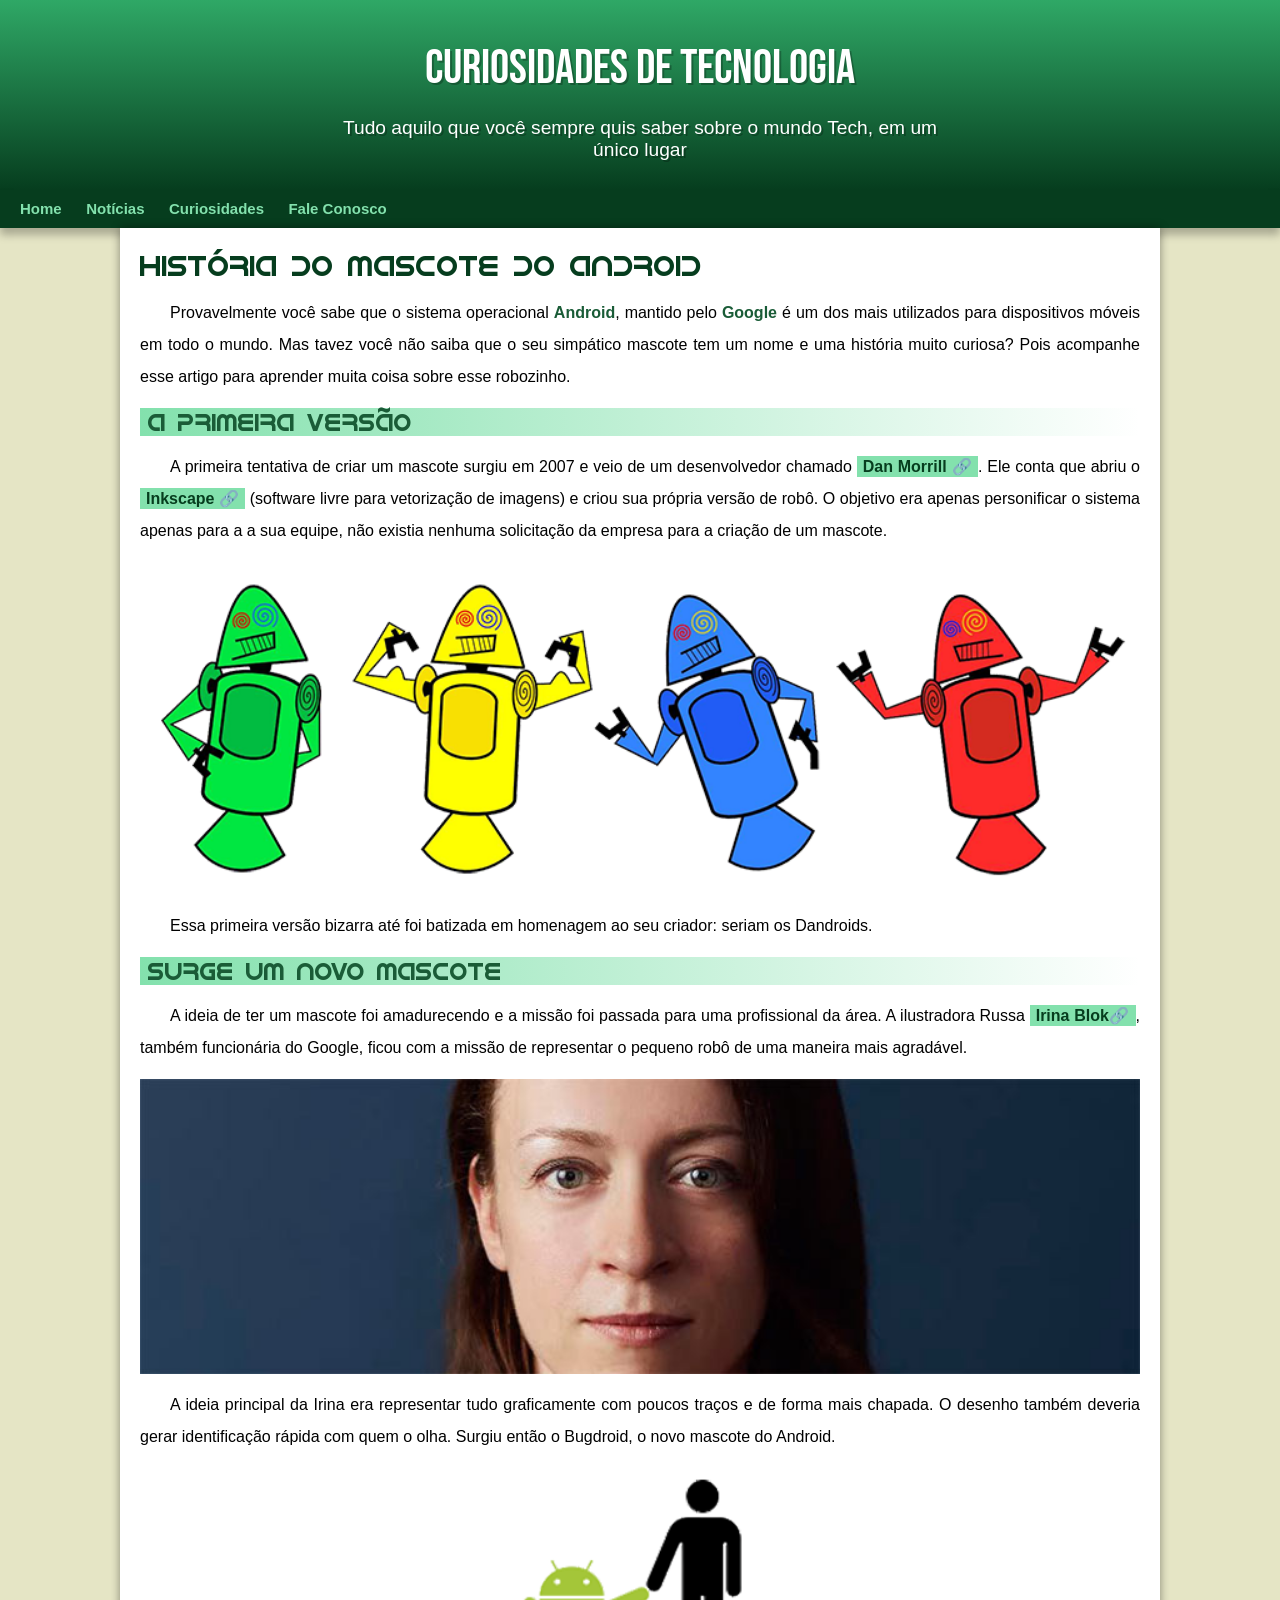
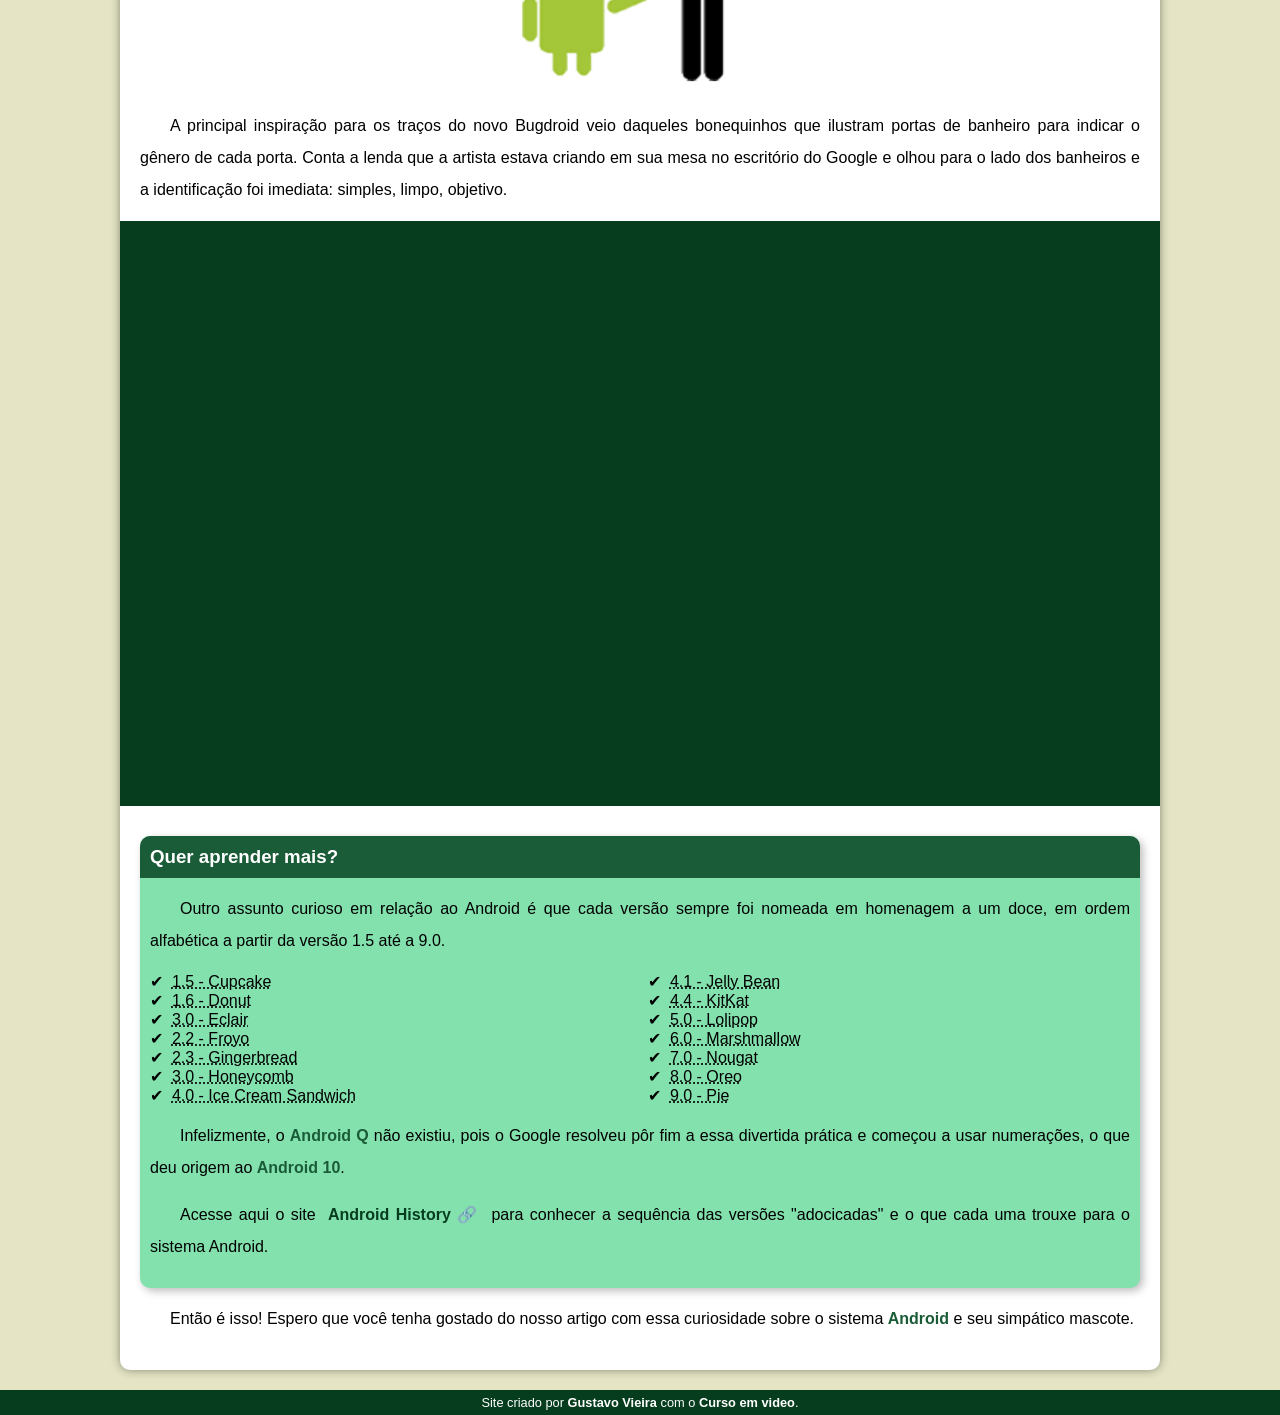
==== index.html @ 9ab56a71 "novo site" ====
<!DOCTYPE html>
<html lang="pt-br">
<head>
    <meta charset="UTF-8">
    <meta http-equiv="X-UA-Compatible" content="IE=edge">
    <meta name="viewport" content="width=device-width, initial-scale=1.0">
    <title>Teste com o mascote do Android</title>
    <link rel="stylesheet" href="estilo/style.css">
    <link rel="shortcut icon" href="imagens/favicon.ico" type="image/x-icon">
</head>
<body>
    <header>
        <h1>Curiosidades de Tecnologia
        </h1>
        <p>Tudo aquilo que você sempre quis saber sobre o mundo Tech, em um único lugar
        </p>
    </header>
        <nav>
            <a href="#">Home</a>
            <a href="#">Notícias</a>
            <a href="#">Curiosidades</a>
            <a href="#">Fale Conosco</a>
        </nav>
    <main>
        <article>
            <h1>História do Mascote do Android
            </h1>
            <p>Provavelmente você sabe que o sistema operacional <strong>Android</strong>, mantido pelo <strong>Google</strong> é um dos mais utilizados para dispositivos móveis em todo o mundo. Mas tavez você não saiba que o seu simpático mascote tem um nome e uma história muito curiosa? Pois acompanhe esse artigo para aprender muita coisa sobre esse robozinho.
            </p>
            <h2>A primeira versão
            </h2>
            <p>A primeira tentativa de criar um mascote surgiu em 2007 e veio de um desenvolvedor chamado <a href="" class="externo" target="_blank">Dan Morrill</a>. Ele conta que abriu o <a href="" class="externo" target="_blank">Inkscape</a> (software livre para vetorização de imagens) e criou sua própria versão de robô. O objetivo era apenas personificar o sistema apenas para a a sua equipe, não existia nenhuma solicitação da empresa para a criação de um mascote.
            </p>
            <picture>
                <source media="(max-width: 500px)" srcset="imagens\dan-droids-pq.png">
                <img src="imagens/dan-droids.png" alt="">
            </picture>
            <p>Essa primeira versão bizarra até foi batizada em homenagem ao seu criador: seriam os Dandroids.
            </p>
            <h2>Surge um novo mascote
            </h2>
            <p>A ideia de ter um mascote foi amadurecendo e a missão foi passada para uma profissional da área. A ilustradora Russa <a href="" type="externo" target="_blank">Irina Blok🔗</a>, também funcionária do Google, ficou com a missão de representar o pequeno robô de uma maneira mais agradável.
            </p>
            <picture>
                <source media="(max-width: 600px)" srcset="imagens/irina-blok-pq.jpg">
                <img src="imagens/irina-blok.jpg" alt="">
            </picture>
            <p>A ideia principal da Irina era representar tudo graficamente com poucos traços e de forma mais chapada. O desenho também deveria gerar identificação rápida com quem o olha. Surgiu então o Bugdroid, o novo mascote do Android.
            </p>
            <img src="imagens/bugdroid.png" class="pequena" alt="">
            <p>A principal inspiração para os traços do novo Bugdroid veio daqueles bonequinhos que ilustram portas de banheiro para indicar o gênero de cada porta. Conta a lenda que a artista estava criando em sua mesa no escritório do Google e olhou para o lado dos banheiros e a identificação foi imediata: simples, limpo, objetivo.
            </p>
            <div class="video">
                <iframe width="560" height="315" src="https://www.youtube.com/embed/l2UDgpLz20M" title="YouTube video player" frameborder="0" allow="accelerometer; autoplay; clipboard-write; encrypted-media; gyroscope; picture-in-picture; web-share" allowfullscreen></iframe>
            </div>
            <aside>
                <h3>Quer aprender mais?</h3>
                    <p>Outro assunto curioso em relação ao Android é que cada versão sempre foi nomeada em homenagem a um doce, em ordem alfabética a partir da versão 1.5 até a 9.0.
                    </p>
                    <ul>
                        <li><abbr title="Bolo de copo">1.5 - Cupcake</abbr></li>
                        <li><abbr title="Rosquinha">1.6 - Donut</abbr></li>
                        <li><abbr title="Bomba  de chocolate">3.0 - Eclair</abbr></li>
                        <li><abbr title="Iogurte Congelado">2.2 - Froyo
                        </abbr></li>
                        <li><abbr title="Gengibre">2.3 - Gingerbread
                        </abbr></li>
                        <li><abbr title="Favo de Mel">3.0 - Honeycomb
                        </abbr></li>
                        <li><abbr title="Sanduiche de Sorvete">4.0 - Ice Cream Sandwich
                        </abbr></li>
                        <li><abbr title="Jujuba">4.1 - Jelly Bean
                        </abbr></li>
                        <li><abbr title="KitKat">4.4 - KitKat
                        </abbr></li>
                        <li><abbr title="Pirulito">5.0 - Lolipop
                        </abbr></li>
                        <li><abbr title="Marshmallow">6.0 - Marshmallow
                        </abbr></li>
                        <li><abbr title="Torrone">7.0 - Nougat
                        </abbr></li>
                        <li><abbr title="Oreo">8.0 - Oreo
                        </abbr></li>
                        <li><abbr title="Torta">9.0 - Pie
                        </abbr></li>
                    </ul>
                        <p>Infelizmente, o <strong>Android Q</strong> não existiu, pois o Google resolveu pôr fim a essa divertida prática e começou a usar numerações, o que deu origem ao <strong>Android 10</strong>.
                        </p>
                        <p>Acesse aqui o site <a href="" class="externo" target="_blank">Android History</a> para conhecer a sequência das versões "adocicadas" e o que cada uma trouxe para o sistema Android.
                        </p>
            </aside>
            <p>Então é isso! Espero que você tenha gostado do nosso artigo com essa curiosidade sobre o sistema <strong>Android</strong> e seu simpático mascote.</p>
        </article>
    </main>
    <footer>
        <p>Site criado por <a>Gustavo Vieira</a> com o <a>Curso em video</a>.</p>
    </footer>
</body>
</html>
---- estilo/style.css ----
@charset "UTF-8";

@import url('https://fonts.googleapis.com/css2?family=Bebas+Neue&display=swap');

@font-face {
    font-family: 'Android';
    src: url('../fontes/idroid.otf') format('opentype');
    font-weight: normal 
}

:root {
    --cor0: #e5e5c5;
    --cor1: #83e1ad;
    --cor2: #3ddc84;
    --cor3: #2fa866;
    --cor4: #1a5c37;
    --cor5: #063d1e;

    --fonte-padrao: Arial, Verdana, Helvetica, sans-serif; 
    --fonte-destaque: 'Bebas Neue', cursive;
    --fonte-android: 'Android', cursive;
}

* {
    padding: 0px;
    margin: 0px;
}

a.externo::after {
    content: '\00A0\1F517';
}

body {
    background-color: var(--cor0);
    font-family: var(--fonte-padrao);
}

header {
    color: white;
    background-image: linear-gradient(to bottom, var(--cor3), var(--cor5));
    background-color: var(--cor4);
    min-height: 150px;
    text-align: center;
    padding-top: 40px;
}

header  h1 {
    font-family: var(--fonte-destaque);
    margin-bottom: 20px;
    font-weight: normal;
    font-size: 3em;
    text-shadow: 2px 2px 0px rgba(0, 0, 0, 0.253);
}

header  p {
    font-family: var(--fonte-padrao);
    font-size: 1.2em;
    max-width: 600px;
    padding-right: 10px;
    padding-left: 10px;
    margin: auto;
    margin-bottom: 30px;
    text-shadow: 2px 2px 0px rgba(0, 0, 0, 0.253);

}

nav {
    background-color: var(--cor5);
    padding: 10px;
    box-shadow: 0px 7px 8px rgba(0, 0, 0, 0.26);
}

nav  a {
    color: var(--cor1);
    padding: 10px;
    border-radius: 5px;
    text-decoration: none;
    font-weight: bold;
    transition-duration: 0.3s;
    font-size: 15px;
}

nav  a:hover {
    background-color: var(--cor3);
    color: var(--cor5);
}

main {
    min-width: 300px;
    max-width: 1000px;
    margin: auto;
    margin-bottom: 20px;
    padding: 20px;
    background-color: white;
    box-shadow: 0px 0px 10px rgba(0, 0, 0, 0.418);
    border-radius: 0px 0px 10px 10px;
}

main  h1 {
    font-family: var(--fonte-android);
    color: var(--cor5);
    font-weight: normal;
    font-size: 1.8em ;
}

main  h2 {
    font-family: var(--fonte-android);
    color: var(--cor4);
    font-weight: normal;
    background-image: linear-gradient(to right, var(--cor1), transparent);
    text-indent: 8px;
}

main p {
    margin: 15px 0px;
    text-align: justify;
    text-indent: 30px;
    font-size: 1em;
    line-height: 2em;
}

main strong {
    color: var(--cor4);
}

main a {
    text-decoration: none;
    font-weight: bold;
    color: var(--cor5);
    background-color: var(--cor1);
    padding: 2px 6px;
}

main a:hover {
    color: var(--cor4);
    text-decoration: underline;
}

main img {
    width: 100%;
    display: block;
    margin: auto;
}

main img.pequena {
    max-width: 350px;
    margin: auto;
}

div.video {
    background-color: var(--cor5);
    margin: 0px -20px 30px -20px;
    padding: 20px;
    padding-bottom: 56.5%;
    position: relative;
}

div.video > iframe {
    position: absolute;
    top: 5%;
    left: 5%;
    width: 90%;
    height: 90%;
}

aside {
    background-color: var(--cor1);
    padding: 10px;
    border-radius: 10px;
    box-shadow: 3px 3px 8px rgba(0, 0, 0, 0.267);
}

aside h3 {
    background-color: var(--cor4);
    color: white;
    padding: 10px;
    margin: -10px -10px 0px  -10px;
    border-radius: 10px 10px 0px 0px;
}

aside ul {
    list-style-type: '\2714\00A0\00A0';
    list-style-position: inside;
    columns: 2;
}

footer {
    background-color: var(--cor5);
    color: white;
    text-align: center;
    font-size: 0.8em;
    padding: 5px;
}

footer a {
    color: white;
    font-weight: bolder;
    text-decoration: none;
}

footer a:hover {
    text-decoration: underline;
    color: var(--cor1);
}
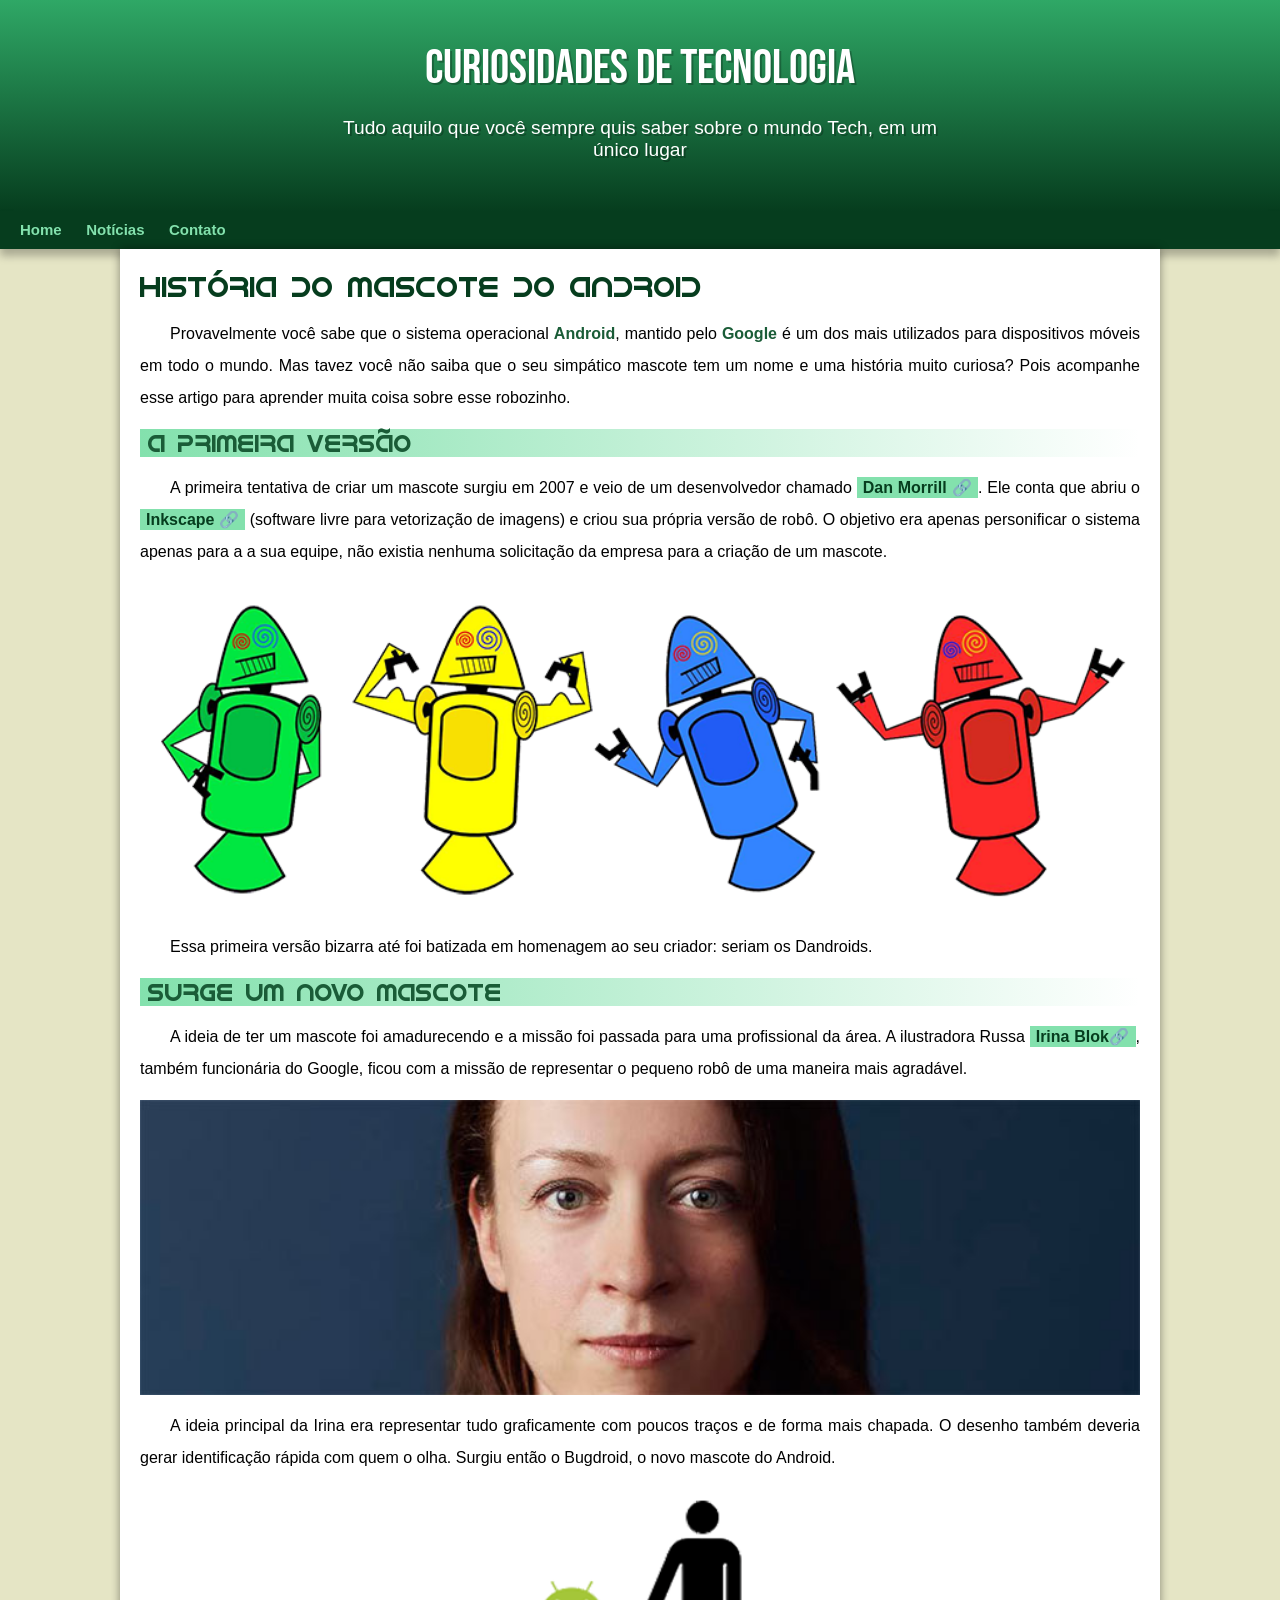
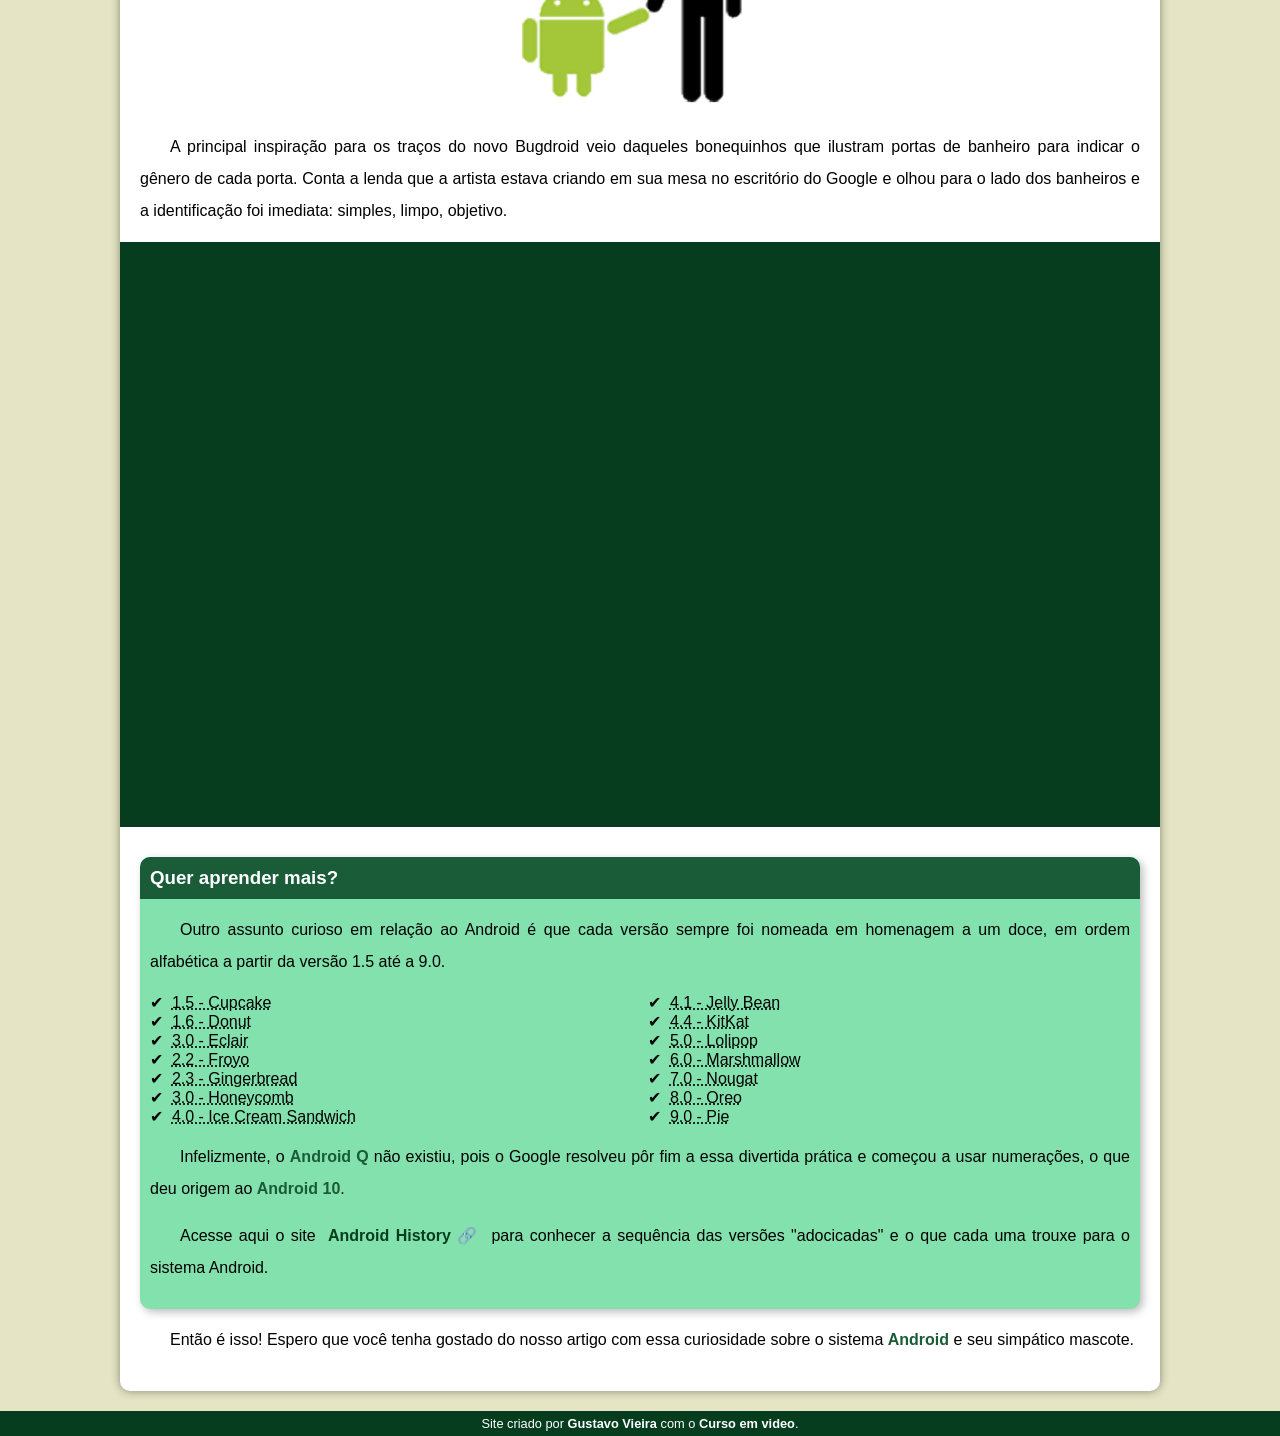
==== commit 114d43f6: "problema de padding corrigido" ====
--- a/index.html
+++ b/index.html
@@ -18,8 +18,7 @@
         <nav>
             <a href="#">Home</a>
             <a href="#">Notícias</a>
-            <a href="#">Curiosidades</a>
-            <a href="#">Fale Conosco</a>
+            <a href="#">Contato</a>
         </nav>
     <main>
         <article>
--- a/estilo/style.css
+++ b/estilo/style.css
@@ -59,7 +59,7 @@
     padding-right: 10px;
     padding-left: 10px;
     margin: auto;
-    margin-bottom: 30px;
+    padding-bottom: 50px;
     text-shadow: 2px 2px 0px rgba(0, 0, 0, 0.253);
 
 }
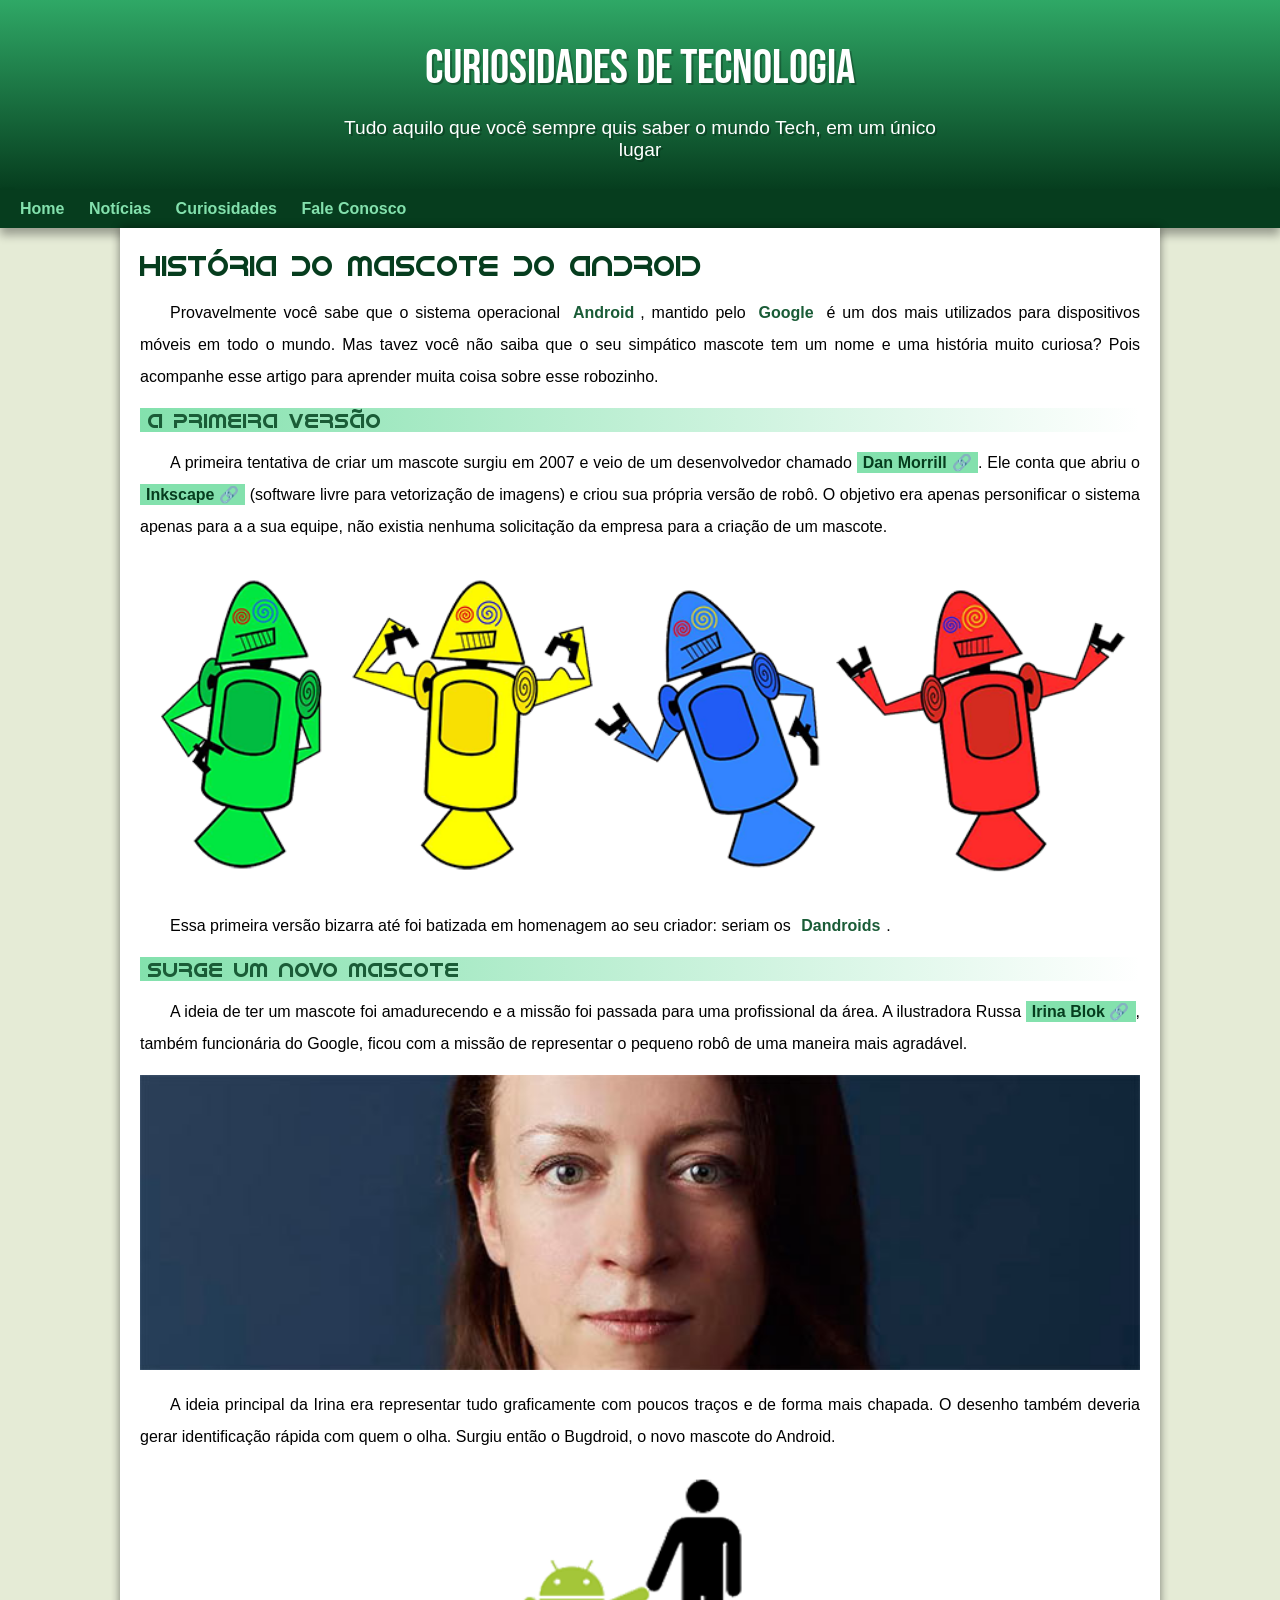
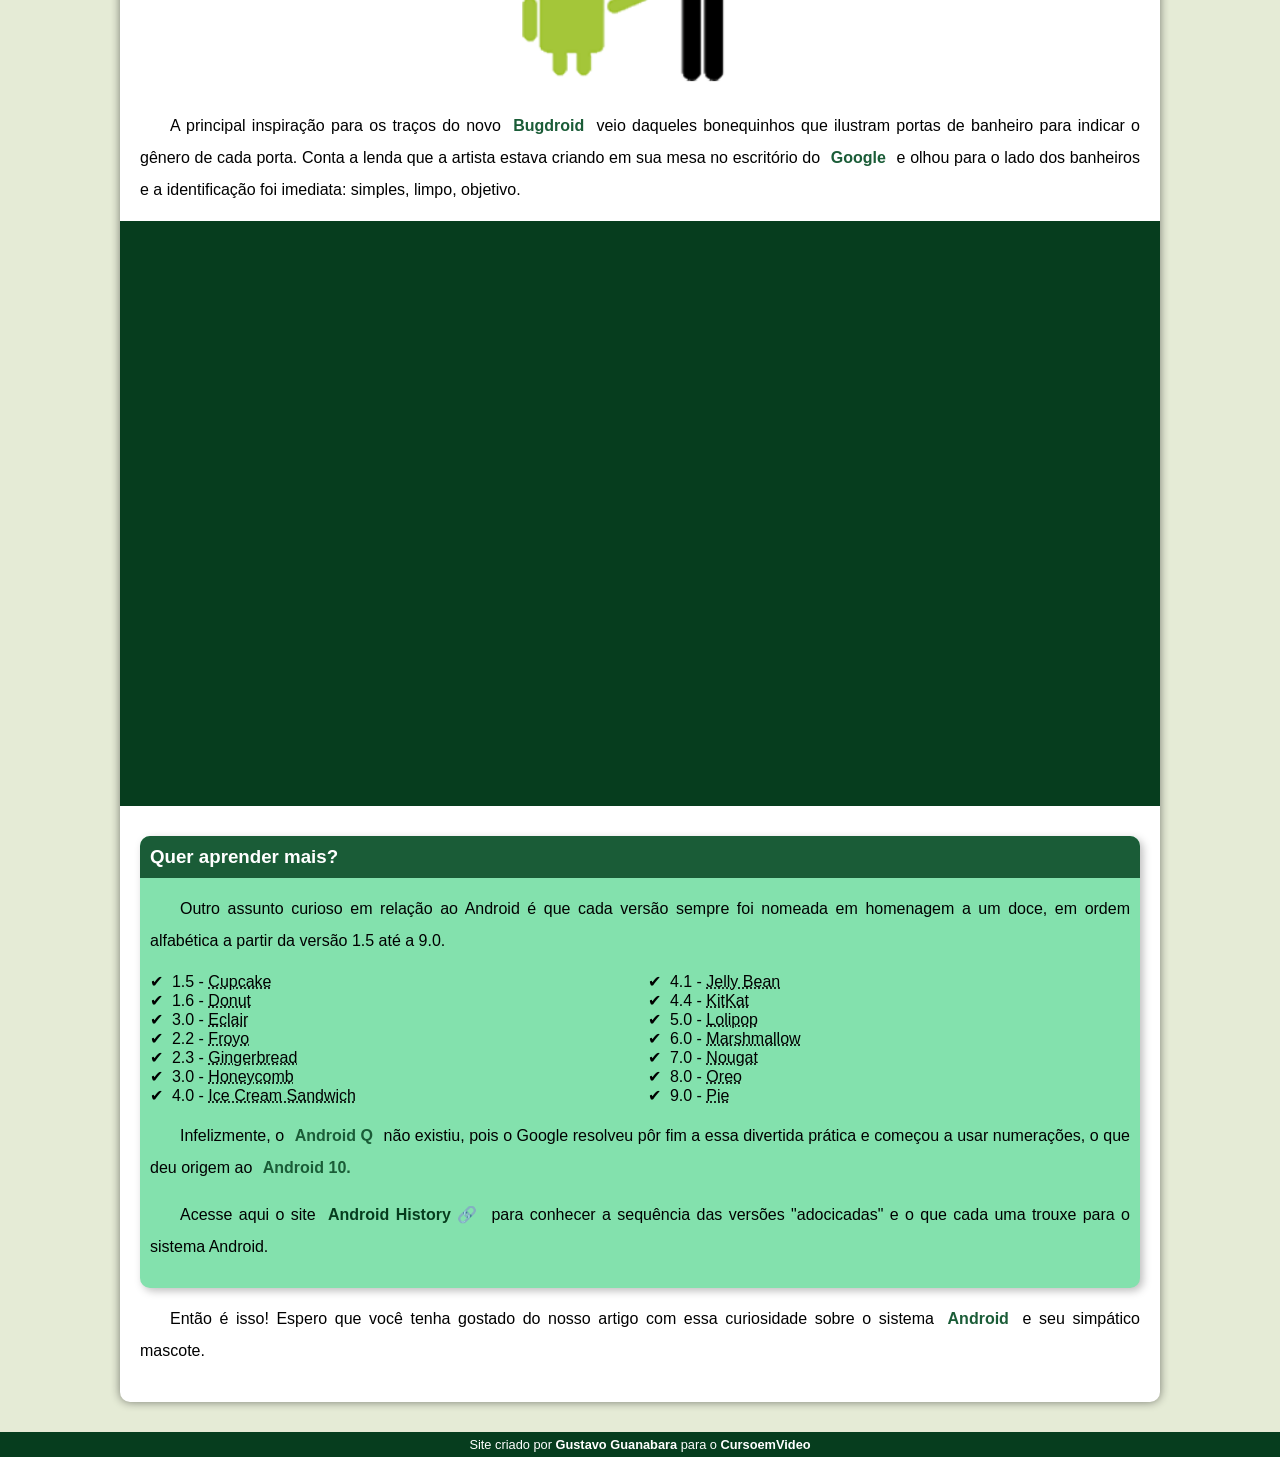
==== commit a5515fe2: "Novo site" ====
--- a/index.html
+++ b/index.html
@@ -2,97 +2,89 @@
 <html lang="pt-br">
 <head>
     <meta charset="UTF-8">
-    <meta http-equiv="X-UA-Compatible" content="IE=edge">
     <meta name="viewport" content="width=device-width, initial-scale=1.0">
-    <title>Teste com o mascote do Android</title>
+    <title>Como surgiu o mascote do Android?</title>
+    <link rel="shortcut icon" href="imagens/favicon.ico" type="image/x-icon">
     <link rel="stylesheet" href="estilo/style.css">
-    <link rel="shortcut icon" href="imagens/favicon.ico" type="image/x-icon">
 </head>
 <body>
     <header>
-        <h1>Curiosidades de Tecnologia
-        </h1>
-        <p>Tudo aquilo que você sempre quis saber sobre o mundo Tech, em um único lugar
-        </p>
+        <h1>Curiosidades de Tecnologia</h1>
+        <p>Tudo aquilo que você sempre quis saber o mundo Tech, em um único lugar</p>
     </header>
-        <nav>
-            <a href="#">Home</a>
-            <a href="#">Notícias</a>
-            <a href="#">Contato</a>
-        </nav>
+    <nav>
+        <a href="#">Home</a>
+        <a href="#">Notícias</a>
+        <a href="#">Curiosidades</a>
+        <a href="#">Fale Conosco</a>
+    </nav>
     <main>
-        <article>
-            <h1>História do Mascote do Android
-            </h1>
-            <p>Provavelmente você sabe que o sistema operacional <strong>Android</strong>, mantido pelo <strong>Google</strong> é um dos mais utilizados para dispositivos móveis em todo o mundo. Mas tavez você não saiba que o seu simpático mascote tem um nome e uma história muito curiosa? Pois acompanhe esse artigo para aprender muita coisa sobre esse robozinho.
-            </p>
-            <h2>A primeira versão
-            </h2>
-            <p>A primeira tentativa de criar um mascote surgiu em 2007 e veio de um desenvolvedor chamado <a href="" class="externo" target="_blank">Dan Morrill</a>. Ele conta que abriu o <a href="" class="externo" target="_blank">Inkscape</a> (software livre para vetorização de imagens) e criou sua própria versão de robô. O objetivo era apenas personificar o sistema apenas para a a sua equipe, não existia nenhuma solicitação da empresa para a criação de um mascote.
-            </p>
+        <article> 
+            <h1>História do Mascote do Android</h1>
+
+            <p>Provavelmente você sabe que o sistema operacional <strong>Android</strong>, mantido pelo <strong>Google</strong> é um dos mais utilizados para dispositivos móveis em todo o mundo. Mas tavez você não saiba que o seu simpático mascote tem um nome e uma história muito curiosa? Pois acompanhe esse artigo para aprender muita coisa sobre esse robozinho.</p>
+
+            <h2>A primeira versão</h2>
+
+            <p>A primeira tentativa de criar um mascote surgiu em 2007 e veio de um desenvolvedor chamado <a href="https://androidcommunity.com/dan-morrill-shows-us-the-android-mascot-that-almost-was-20130103/" target="_blank" class="externo">Dan Morrill</a>. Ele conta que abriu o <a href="https://inkscape.org/pt-br/" target="_blank" class="externo">Inkscape</a> (software livre para vetorização de imagens) e criou sua própria versão de robô. O objetivo era apenas personificar o sistema apenas para a a sua equipe, não existia nenhuma solicitação da empresa para a criação de um mascote.</p>
+
             <picture>
-                <source media="(max-width: 500px)" srcset="imagens\dan-droids-pq.png">
-                <img src="imagens/dan-droids.png" alt="">
+                <source media="(max-width: 670px)" srcset="imagens/dan-droids-pq.png" type="image/png">
+                <img src="imagens/dan-droids.png" alt="Primeiro mascote do Android">
             </picture>
-            <p>Essa primeira versão bizarra até foi batizada em homenagem ao seu criador: seriam os Dandroids.
-            </p>
-            <h2>Surge um novo mascote
-            </h2>
-            <p>A ideia de ter um mascote foi amadurecendo e a missão foi passada para uma profissional da área. A ilustradora Russa <a href="" type="externo" target="_blank">Irina Blok🔗</a>, também funcionária do Google, ficou com a missão de representar o pequeno robô de uma maneira mais agradável.
-            </p>
+
+            <p>Essa primeira versão bizarra até foi batizada em homenagem ao seu criador: seriam os <strong>Dandroids</strong>.</p>
+
+            <h2>Surge um novo mascote</h2>
+
+            <p>A ideia de ter um mascote foi amadurecendo e a missão foi passada para uma profissional da área. A ilustradora Russa <a href="https://www.irinablok.com/" target="_blank" class="externo">Irina Blok</a>, também funcionária do Google, ficou com a missão de representar o pequeno robô de uma maneira mais agradável.</p>
+
             <picture>
-                <source media="(max-width: 600px)" srcset="imagens/irina-blok-pq.jpg">
-                <img src="imagens/irina-blok.jpg" alt="">
+                <source media="(max-width: 670px)" srcset="imagens/irina-blok-pq.jpg" type="image/jpg">
+                <img src="imagens/irina-blok.jpg" alt="Criadora do Bugdroid">
             </picture>
-            <p>A ideia principal da Irina era representar tudo graficamente com poucos traços e de forma mais chapada. O desenho também deveria gerar identificação rápida com quem o olha. Surgiu então o Bugdroid, o novo mascote do Android.
-            </p>
-            <img src="imagens/bugdroid.png" class="pequena" alt="">
-            <p>A principal inspiração para os traços do novo Bugdroid veio daqueles bonequinhos que ilustram portas de banheiro para indicar o gênero de cada porta. Conta a lenda que a artista estava criando em sua mesa no escritório do Google e olhou para o lado dos banheiros e a identificação foi imediata: simples, limpo, objetivo.
-            </p>
+
+            <p>A ideia principal da Irina era representar tudo graficamente com poucos traços e de forma mais chapada. O desenho também deveria gerar identificação rápida com quem o olha. Surgiu então o <srtong>Bugdroid</srtong>, o novo mascote do Android.</p>
+
+            <img src="imagens/bugdroid.png" class="pequena" alt="Bugdroid">
+
+            <p>A principal inspiração para os traços do novo <strong>Bugdroid</strong> veio daqueles bonequinhos que ilustram portas de banheiro para indicar o gênero de cada porta. Conta a lenda que a artista estava criando em sua mesa no escritório do <strong>Google</strong> e olhou para o lado dos banheiros e a identificação foi imediata: simples, limpo, objetivo.</p>
+
             <div class="video">
-                <iframe width="560" height="315" src="https://www.youtube.com/embed/l2UDgpLz20M" title="YouTube video player" frameborder="0" allow="accelerometer; autoplay; clipboard-write; encrypted-media; gyroscope; picture-in-picture; web-share" allowfullscreen></iframe>
+                <iframe width="560" height="315" src="https://www.youtube.com/embed/l2UDgpLz20M?si=BJUWGxTNZVAkL3VK" title="YouTube video player" frameborder="0" allow="accelerometer; autoplay; clipboard-write; encrypted-media; gyroscope; picture-in-picture; web-share" allowfullscreen></iframe>
             </div>
+            
             <aside>
                 <h3>Quer aprender mais?</h3>
-                    <p>Outro assunto curioso em relação ao Android é que cada versão sempre foi nomeada em homenagem a um doce, em ordem alfabética a partir da versão 1.5 até a 9.0.
-                    </p>
-                    <ul>
-                        <li><abbr title="Bolo de copo">1.5 - Cupcake</abbr></li>
-                        <li><abbr title="Rosquinha">1.6 - Donut</abbr></li>
-                        <li><abbr title="Bomba  de chocolate">3.0 - Eclair</abbr></li>
-                        <li><abbr title="Iogurte Congelado">2.2 - Froyo
-                        </abbr></li>
-                        <li><abbr title="Gengibre">2.3 - Gingerbread
-                        </abbr></li>
-                        <li><abbr title="Favo de Mel">3.0 - Honeycomb
-                        </abbr></li>
-                        <li><abbr title="Sanduiche de Sorvete">4.0 - Ice Cream Sandwich
-                        </abbr></li>
-                        <li><abbr title="Jujuba">4.1 - Jelly Bean
-                        </abbr></li>
-                        <li><abbr title="KitKat">4.4 - KitKat
-                        </abbr></li>
-                        <li><abbr title="Pirulito">5.0 - Lolipop
-                        </abbr></li>
-                        <li><abbr title="Marshmallow">6.0 - Marshmallow
-                        </abbr></li>
-                        <li><abbr title="Torrone">7.0 - Nougat
-                        </abbr></li>
-                        <li><abbr title="Oreo">8.0 - Oreo
-                        </abbr></li>
-                        <li><abbr title="Torta">9.0 - Pie
-                        </abbr></li>
-                    </ul>
-                        <p>Infelizmente, o <strong>Android Q</strong> não existiu, pois o Google resolveu pôr fim a essa divertida prática e começou a usar numerações, o que deu origem ao <strong>Android 10</strong>.
-                        </p>
-                        <p>Acesse aqui o site <a href="" class="externo" target="_blank">Android History</a> para conhecer a sequência das versões "adocicadas" e o que cada uma trouxe para o sistema Android.
-                        </p>
+
+                <p>Outro assunto curioso em relação ao Android é que cada versão sempre foi nomeada em homenagem a um doce, em ordem alfabética a partir da versão 1.5 até a 9.0.</p>
+
+                <ul>
+                    <li>1.5 - <abbr title="Bolo de Copo">Cupcake</abbr></li>
+                    <li>1.6 - <abbr title="Rosquinha">Donut</abbr></li>
+                    <li>3.0 - <abbr title="Bomba">Eclair</abbr></li>
+                    <li>2.2 - <abbr title="Iogurte Congelado">Froyo</abbr></li>
+                    <li>2.3 - <abbr title="Biscoito de Gengibre">Gingerbread</abbr></li>
+                    <li>3.0 - <abbr title="Favo de Mel">Honeycomb</abbr></li>
+                    <li>4.0 - <abbr title="Sanduiche de Sorvete">Ice Cream Sandwich</abbr></li>
+                    <li>4.1 - <abbr title="Jujuba">Jelly Bean</abbr></li>
+                    <li>4.4 - <abbr title="Kitkat">KitKat</abbr></li>
+                    <li>5.0 - <abbr title="Pirulito">Lolipop</abbr></li>
+                    <li>6.0 - <abbr title="Marshmallow">Marshmallow</abbr></li>
+                    <li>7.0 - <abbr title="Torrone">Nougat</abbr></li>
+                    <li>8.0 - <abbr title="Oreo">Oreo</abbr></li>
+                    <li>9.0 - <abbr title="Torta">Pie</abbr></li>
+                </ul>
+                <p>Infelizmente, o <strong>Android Q</strong> não existiu, pois o Google resolveu pôr fim a essa divertida prática e começou a usar numerações, o que deu origem ao <strong>Android 10.</strong></p>
+                <p>Acesse aqui o site <a href="https://www.android.com/intl/pt_pt/history/" target="_blank" class="externo">Android History</a> para conhecer a sequência das versões "adocicadas" e o que cada uma trouxe para o sistema Android.</p>
             </aside>
+            
+
             <p>Então é isso! Espero que você tenha gostado do nosso artigo com essa curiosidade sobre o sistema <strong>Android</strong> e seu simpático mascote.</p>
         </article>
     </main>
     <footer>
-        <p>Site criado por <a>Gustavo Vieira</a> com o <a>Curso em video</a>.</p>
+        <p>Site criado por <a href="http://gustavoguanabara.github.io/" target="_blank">Gustavo Guanabara</a> para o <a href="https://www.youtube.com/watch?v=I_vi2q6sC1k&list=PLHz_AreHm4dlUpEXkY1AyVLQGcpSgVF8s&index=37" target="_blank">CursoemVideo</a></p>
     </footer>
 </body>
 </html>
--- a/estilo/style.css
+++ b/estilo/style.css
@@ -1,114 +1,116 @@
 @charset "UTF-8";
 
-@import url('https://fonts.googleapis.com/css2?family=Bebas+Neue&display=swap');
-
-@font-face {
+  @import url('https://fonts.googleapis.com/css2?family=Bebas+Neue&display=swap');
+
+  @font-face {
     font-family: 'Android';
     src: url('../fontes/idroid.otf') format('opentype');
-    font-weight: normal 
-}
+    font-weight: normal;
+  }
 
 :root {
-    --cor0: #e5e5c5;
+    --cor0: #e5ebd6;
     --cor1: #83e1ad;
     --cor2: #3ddc84;
     --cor3: #2fa866;
     --cor4: #1a5c37;
     --cor5: #063d1e;
 
-    --fonte-padrao: Arial, Verdana, Helvetica, sans-serif; 
+    --fonte-padrao: Arial, Verdana, Helvetica, sans-serif;
     --fonte-destaque: 'Bebas Neue', cursive;
     --fonte-android: 'Android', cursive;
 }
 
 * {
+    margin: 0px;
     padding: 0px;
-    margin: 0px;
-}
-
-a.externo::after {
-    content: '\00A0\1F517';
-}
+}
+
 
 body {
     background-color: var(--cor0);
     font-family: var(--fonte-padrao);
 }
 
+a.externo::after {
+    content: '\00A0\1F517';
+}
+
 header {
-    color: white;
     background-image: linear-gradient(to bottom, var(--cor3), var(--cor5));
-    background-color: var(--cor4);
     min-height: 150px;
     text-align: center;
     padding-top: 40px;
 }
 
-header  h1 {
+header > h1 {
+    color: white;
     font-family: var(--fonte-destaque);
+    font-size: 3em;
     margin-bottom: 20px;
-    font-weight: normal;
-    font-size: 3em;
     text-shadow: 2px 2px 0px rgba(0, 0, 0, 0.253);
-}
-
-header  p {
+    font-weight: normal;
+}
+
+header > p {
     font-family: var(--fonte-padrao);
     font-size: 1.2em;
+    color: white;
     max-width: 600px;
+    padding-left: 10px;
     padding-right: 10px;
-    padding-left: 10px;
     margin: auto;
-    padding-bottom: 50px;
     text-shadow: 2px 2px 0px rgba(0, 0, 0, 0.253);
-
+    margin-bottom: 20px;
+    
 }
 
 nav {
     background-color: var(--cor5);
     padding: 10px;
-    box-shadow: 0px 7px 8px rgba(0, 0, 0, 0.26);
-}
-
-nav  a {
+    box-shadow: 0px 7px 9px rgba(0, 0, 0, 0.329);
+}
+
+nav > a {
     color: var(--cor1);
     padding: 10px;
-    border-radius: 5px;
     text-decoration: none;
     font-weight: bold;
-    transition-duration: 0.3s;
-    font-size: 15px;
-}
-
-nav  a:hover {
+    transition-duration: .5s;
+}
+
+nav > a:hover{
     background-color: var(--cor3);
     color: var(--cor5);
+    border-radius: 5px;
 }
 
 main {
+    max-width: 1000px;
     min-width: 300px;
-    max-width: 1000px;
     margin: auto;
-    margin-bottom: 20px;
+    margin-bottom: 30px;
+    background-color: white;
     padding: 20px;
-    background-color: white;
-    box-shadow: 0px 0px 10px rgba(0, 0, 0, 0.418);
+    box-shadow: 0px 0px 10px rgba(0, 0, 0, 0.479);
     border-radius: 0px 0px 10px 10px;
 }
 
-main  h1 {
+
+main h1{
+    color: var(--cor5);
     font-family: var(--fonte-android);
-    color: var(--cor5);
-    font-weight: normal;
-    font-size: 1.8em ;
-}
-
-main  h2 {
+    font-weight: normal;
+    font-size: 1.8em;
+}
+
+main h2 {
     font-family: var(--fonte-android);
     color: var(--cor4);
-    font-weight: normal;
+    font-size: 1.3em;
     background-image: linear-gradient(to right, var(--cor1), transparent);
     text-indent: 8px;
+    font-weight: normal;
 }
 
 main p {
@@ -121,6 +123,8 @@
 
 main strong {
     color: var(--cor4);
+    font-weight: bold;
+    padding: 2px 6px;
 }
 
 main a {
@@ -132,18 +136,17 @@
 }
 
 main a:hover {
+    text-decoration: underline;
     color: var(--cor4);
-    text-decoration: underline;
 }
 
 main img {
     width: 100%;
-    display: block;
-    margin: auto;
 }
 
 main img.pequena {
     max-width: 350px;
+    display: block;
     margin: auto;
 }
 
@@ -167,18 +170,18 @@
     background-color: var(--cor1);
     padding: 10px;
     border-radius: 10px;
-    box-shadow: 3px 3px 8px rgba(0, 0, 0, 0.267);
-}
-
-aside h3 {
+    box-shadow: 3px 3px 8px rgba(0, 0, 0, 0.26);
+}
+
+aside > h3 {
     background-color: var(--cor4);
     color: white;
     padding: 10px;
-    margin: -10px -10px 0px  -10px;
-    border-radius: 10px 10px 0px 0px;
-}
-
-aside ul {
+    margin: -10px -10px 0px -10px;
+    border-radius: 10px 10px 0px 0px; 
+}
+
+aside > ul {
     list-style-type: '\2714\00A0\00A0';
     list-style-position: inside;
     columns: 2;
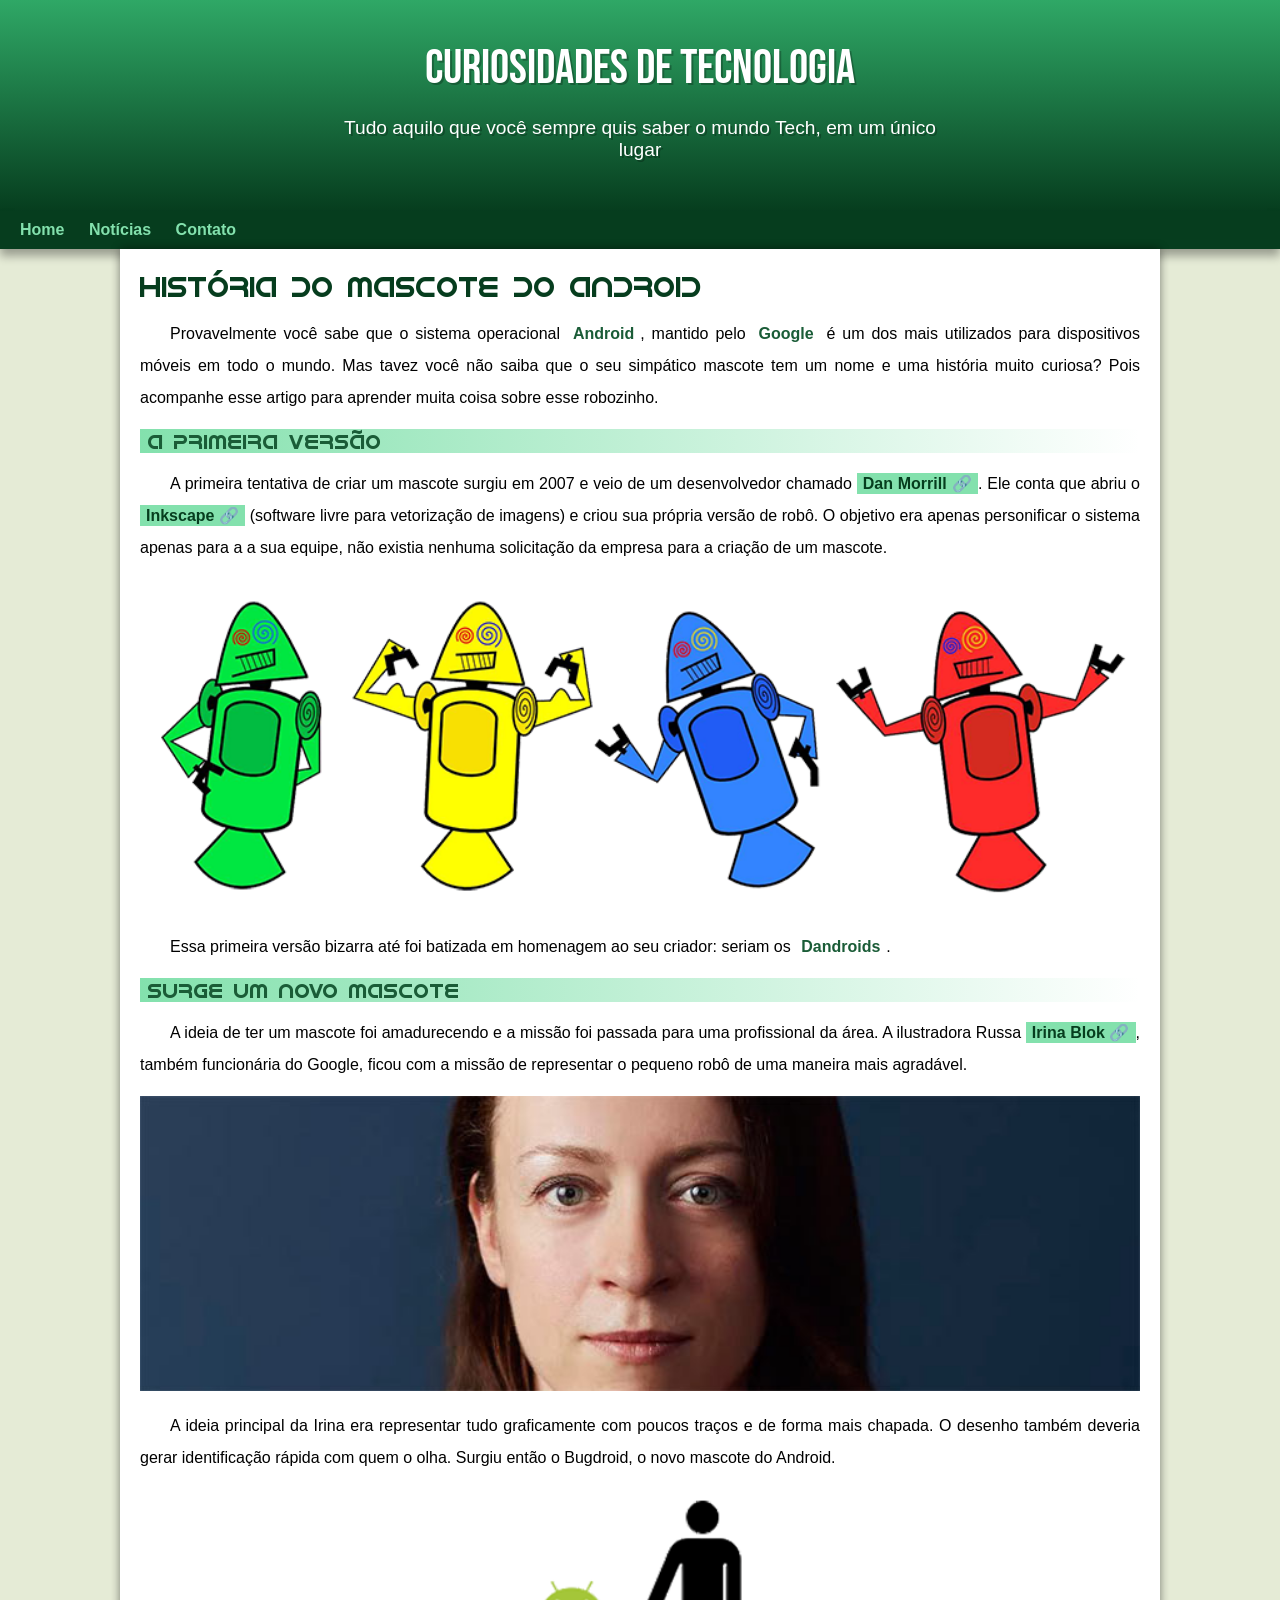
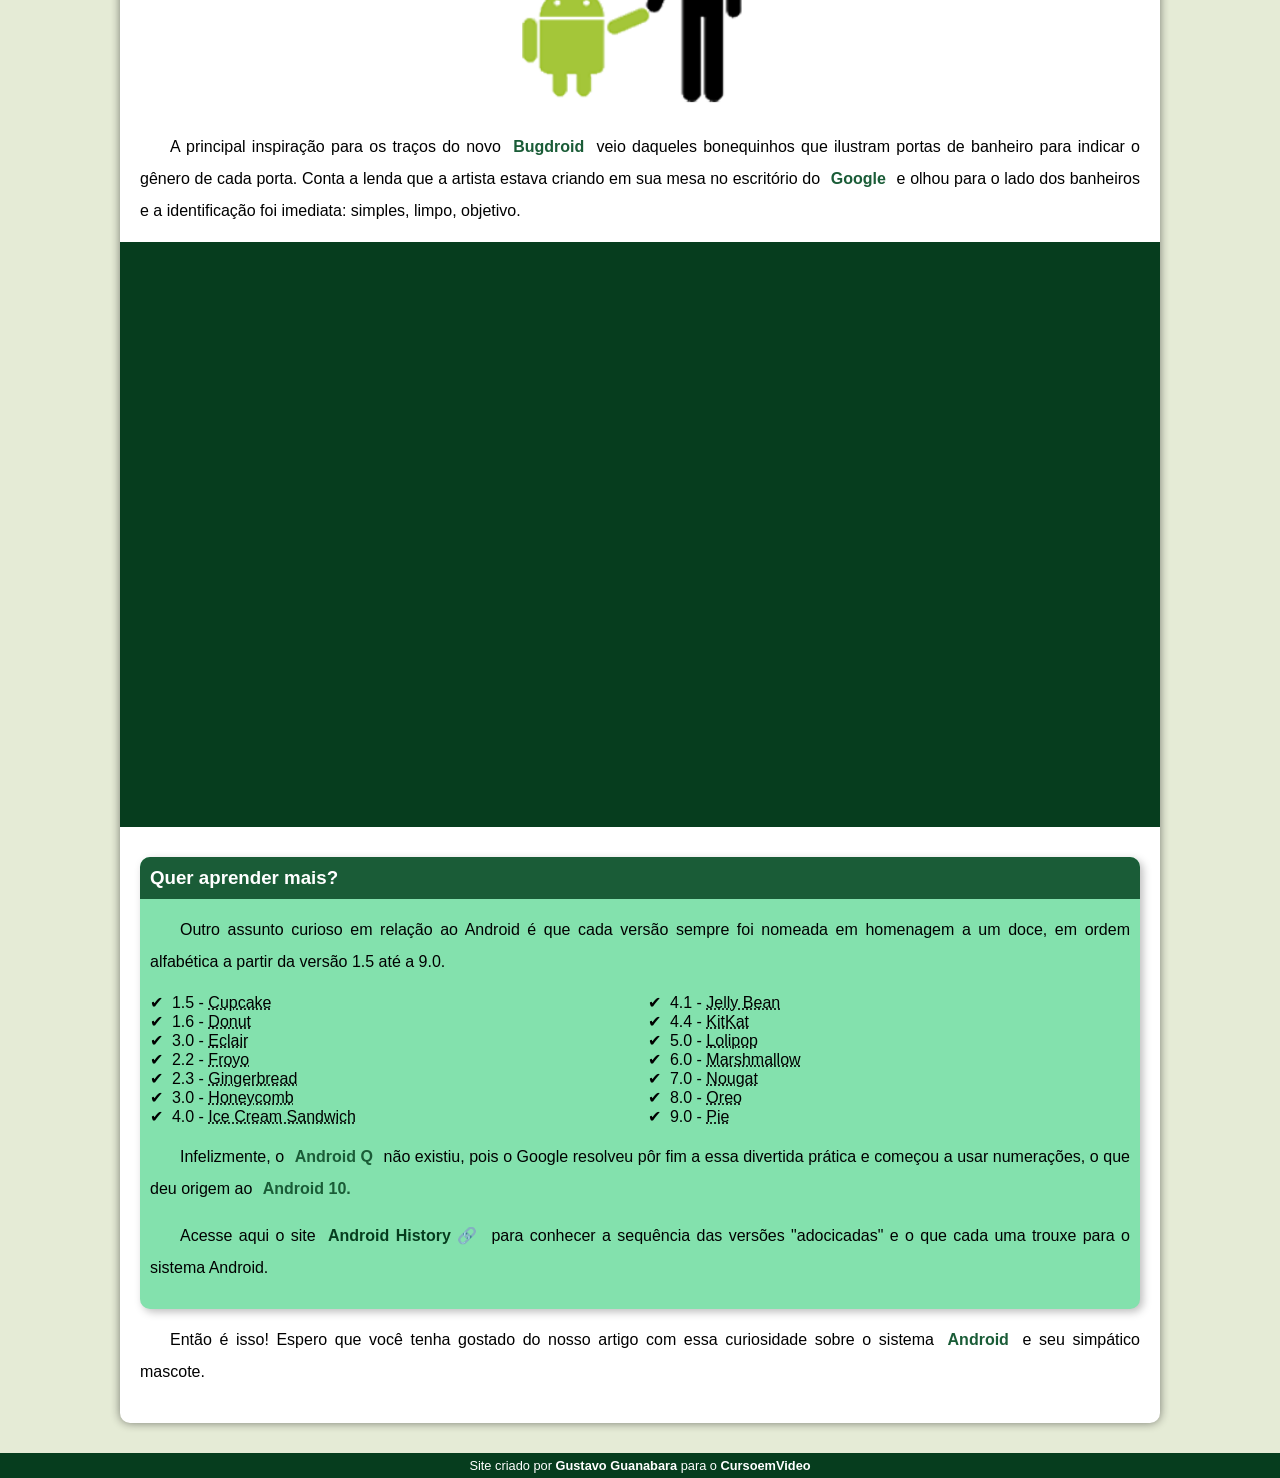
==== commit 13e7e1d0: "problema de padding resolvido" ====
--- a/index.html
+++ b/index.html
@@ -15,8 +15,7 @@
     <nav>
         <a href="#">Home</a>
         <a href="#">Notícias</a>
-        <a href="#">Curiosidades</a>
-        <a href="#">Fale Conosco</a>
+        <a href="#">Contato</a>
     </nav>
     <main>
         <article> 
--- a/estilo/style.css
+++ b/estilo/style.css
@@ -61,7 +61,7 @@
     padding-right: 10px;
     margin: auto;
     text-shadow: 2px 2px 0px rgba(0, 0, 0, 0.253);
-    margin-bottom: 20px;
+    padding-bottom: 50px;
     
 }
 
